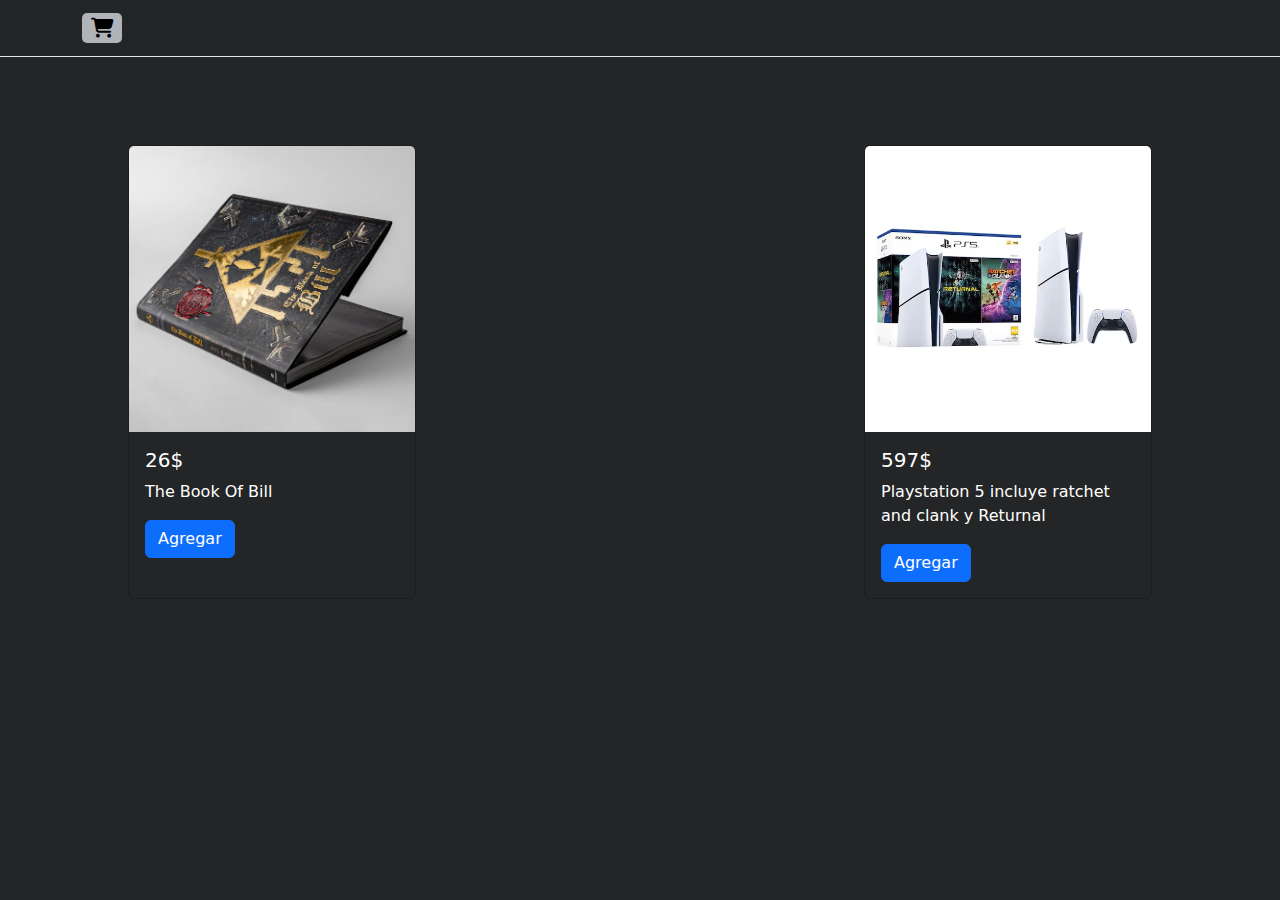
==== index.html @ 14a5e0cb "Tarea Terminada" ====
<!doctype html>
<html lang="en">
<head>
    <meta charset="utf-8">
    <meta name="viewport" content="width=device-width, initial-scale=1">
    <title>market</title>
    <link href="https://cdn.jsdelivr.net/npm/bootstrap@5.3.3/dist/css/bootstrap.min.css" rel="stylesheet" integrity="sha384-QWTKZyjpPEjISv5WaRU9OFeRpok6YctnYmDr5pNlyT2bRjXh0JMhjY6hW+ALEwIH" crossorigin="anonymous">
    <link rel="stylesheet" href="/css/styles.css">
    <link rel="stylesheet" href="https://cdnjs.cloudflare.com/ajax/libs/font-awesome/6.6.0/css/all.min.css">
</head>
<body>

    <header>
        <nav class="navbar bg- bord">
            <div class="container">
                <a class="navbar-brand" href="#">
                    <button id="botonPop">
                        <i class="fa-solid fa-cart-shopping"></i>
                    </button>
                    <div id="popover" class="estilosPop">
                        <h3>compras</h3>
                        <p id="carrito"></p>
                    </div>
                </a>
            </div>
        </nav>
    </header>

    <h1>lista de productos</h1>

<div id="contenedorPadre">

    <!-- <div class="card" style="width: 18rem;">
        <img src="/img/p5.avif" class="card-img-top" alt="...">
        <div class="card-body">
            <h5 class="card-title">Card title</h5>
            <p class="card-text">Some quick example text to build on the card title and make up the bulk of the card's content.</p>
            <a href="#" class="btn btn-primary">Agregar</a>
        </div>
    </div> -->

    <!-- <div class="card" style="width: 18rem;">
        <img src="/img/p5.avif" class="card-img-top" alt="...">
        <div class="card-body">
            <h5 class="card-title">Card title</h5>
            <p class="card-text">Some quick example text to build on the card title and make up the bulk of the card's content.</p>
            <a href="#" class="btn btn-primary">Agregar</a>
        </div>
    </div> -->

    <!--  <div class="card" style="width: 18rem;">
        <img src="/img/p5.avif" class="card-img-top" alt="...">
        <div class="card-body">
            <h5 class="card-title">Card title</h5>
            <p class="card-text">Some quick example text to build on the card title and make up the bulk of the card's content.</p>
            <a href="#" class="btn btn-primary">Agregar</a>
        </div>
    </div> -->

    <div class="card" style="width: 18rem;">
        <img src="/img/the book of bill.jpg" class="card-img-top" alt="...">
        <div class="card-body">
            <h5 class="card-title">26$</h5>
            <p class="card-text">The Book Of Bill</p>
            <button class="btn btn-primary botonAgregar" >Agregar</button>
        </div>
    </div>

    <div class="card" style="width: 18rem;">
        <img src="/img/p5.avif" class="card-img-top" alt="...">
        <div class="card-body">
            <h5 class="card-title">597$</h5>
            <p class="card-text">Playstation 5 incluye ratchet and clank y Returnal</p>
            <button class="btn btn-primary botonAgregar">Agregar</button>
        </div>
    </div>

    <!--  <div class="card" style="width: 18rem;">
        <img src="/img/p5.avif" class="card-img-top" alt="...">
        <div class="card-body">
            <h5 class="card-title">Card title</h5>
            <p class="card-text">Some quick example text to build on the card title and make up the bulk of the card's content.</p>
            <a href="#" class="btn btn-primary">Agregar</a>
        </div>
    </div> -->

    <!-- <div class="card" style="width: 18rem;">
        <img src="/img/p5.avif" class="card-img-top" alt="...">
        <div class="card-body">
            <h5 class="card-title">Card title</h5>
            <p class="card-text">Some quick example text to build on the card title and make up the bulk of the card's content.</p>
            <a href="#" class="btn btn-primary">Agregar</a>
        </div>
    </div> -->

    
    <!--<div class="card" style="width: 18rem;">
        <img src="/img/p5.avif" class="card-img-top" alt="...">
        <div class="card-body">
            <h5 class="card-title">Card title</h5>
            <p class="card-text">Some quick example text to build on the card title and make up the bulk of the card's content.</p>
            <a href="#" class="btn btn-primary">Agregar</a>
        </div>
    </div> -->

</div>


    <script src="https://cdn.jsdelivr.net/npm/bootstrap@5.3.3/dist/js/bootstrap.bundle.min.js" integrity="sha384-YvpcrYf0tY3lHB60NNkmXc5s9fDVZLESaAA55NDzOxhy9GkcIdslK1eN7N6jIeHz" crossorigin="anonymous"></script>
    <script src="/js/funciones.js"></script>
</body>
</html>
---- css/styles.css ----
*{
padding: 0;
margin: 0;
box-sizing: border-box;
}

body{
    background-color: #242526;
}

.bg-{ background-color: #242526;
}

#contenedorPadre{
    display: flex;
    flex-wrap: wrap;
    width: 80%;
    justify-content: center;
    margin: 40px auto;
    justify-content: space-between;
}

.bord{
    border-bottom: 1px #e4e4e4 solid;
}

.card{
    background-color: #242526;
    color: #ffffff;
}

.card:hover{
    border: #5895cf solid;
}



.btnEliminar{
    
    border: none;
    background-color: #c23e3e;
    border-radius: 5px;
    width: 70px;
    color: #ffffff;
}

#botonPop{
    width: 40px;
    border-radius: 5px;
    background-color: #b0b3b8;
    border: none;
}

.estilosPop{
    display: none;
    position: absolute;
    color: #ffffff;
    width: 550px;
    background-color: #3a3b3c;
    border: 1px solid #3a3b3c;
    border-radius: 5px;
    box-shadow: 0 2px 10px rgba(0, 0, 0, 0.1);
    z-index: 1000;
}
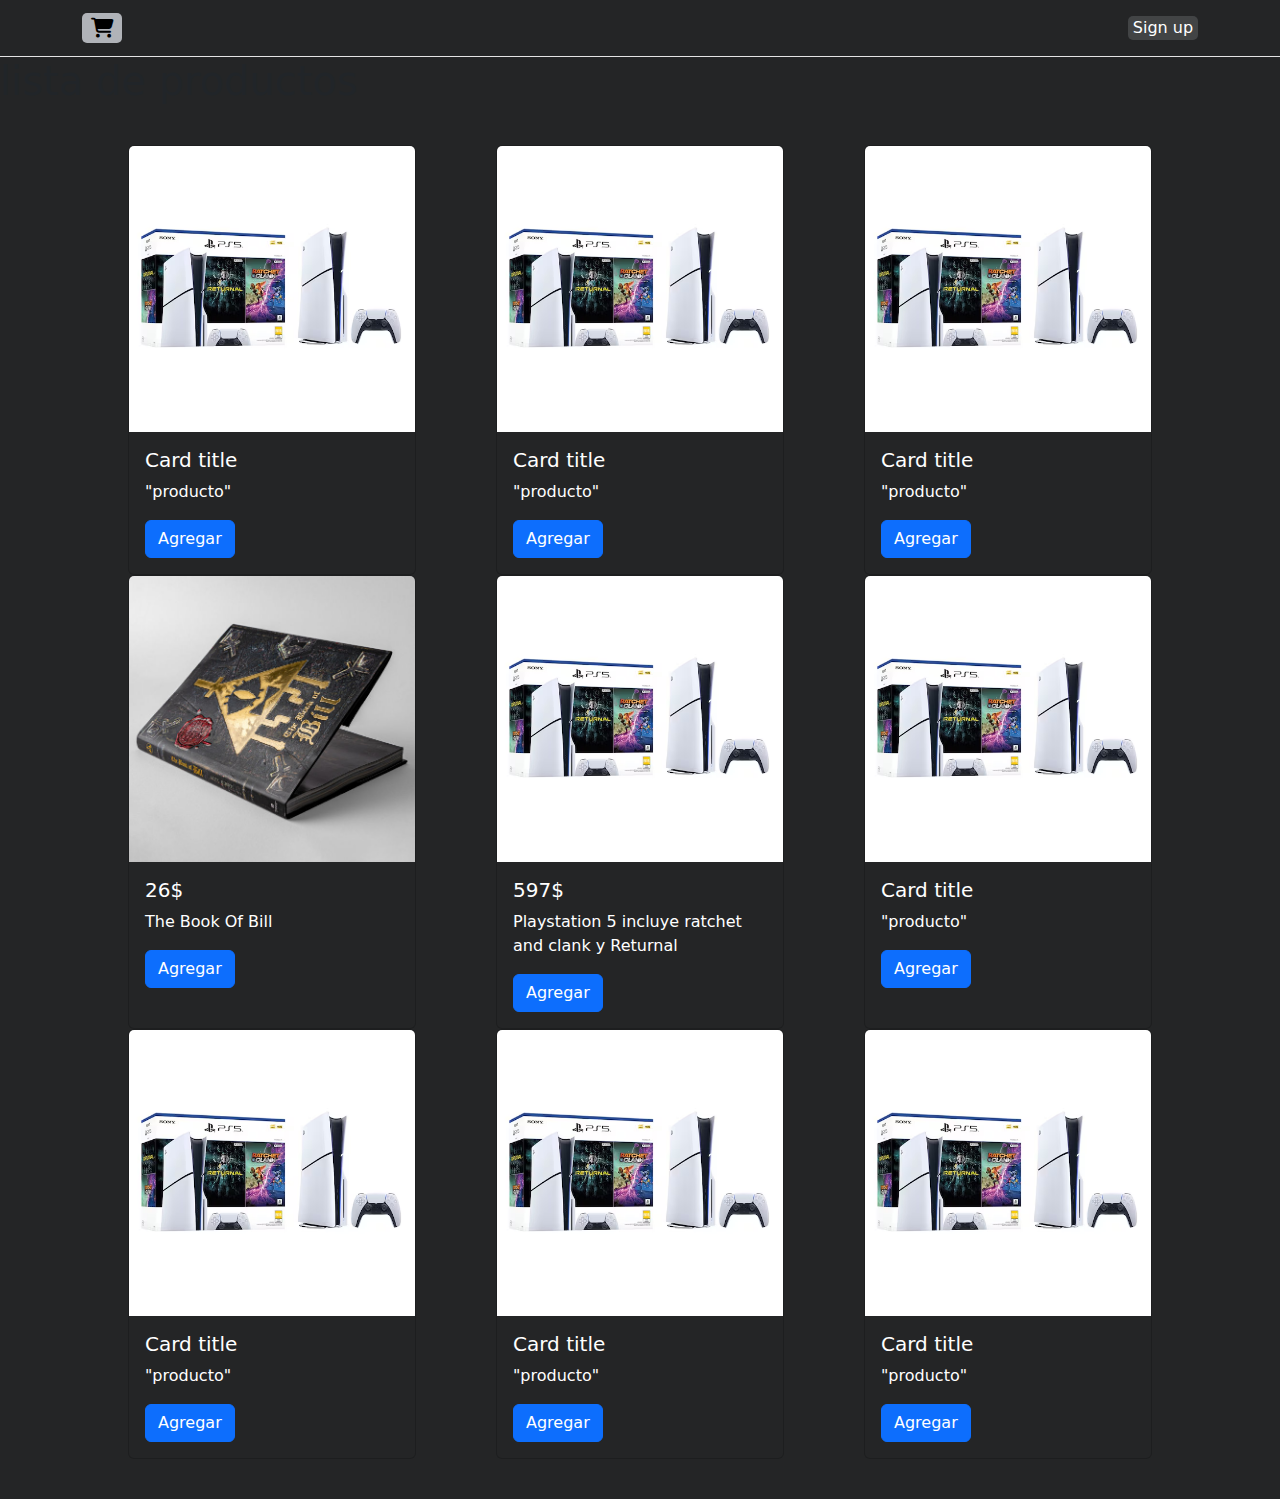
==== commit 6e18bb96: "login sign up add" ====
--- a/index.html
+++ b/index.html
@@ -21,41 +21,43 @@
                         <h3>compras</h3>
                         <p id="carrito"></p>
                     </div>
+                    <a href="http://127.0.0.1:5500/signup.html" id="botonSign" >Sign up</a>
                 </a>
             </div>
         </nav>
+        
     </header>
 
     <h1>lista de productos</h1>
 
 <div id="contenedorPadre">
 
-    <!-- <div class="card" style="width: 18rem;">
+    <div class="card" style="width: 18rem;">
         <img src="/img/p5.avif" class="card-img-top" alt="...">
         <div class="card-body">
             <h5 class="card-title">Card title</h5>
-            <p class="card-text">Some quick example text to build on the card title and make up the bulk of the card's content.</p>
-            <a href="#" class="btn btn-primary">Agregar</a>
+            <p class="card-text">"producto"</p>
+            <button class="btn btn-primary botonAgregar">Agregar</button>
         </div>
-    </div> -->
+    </div>
 
-    <!-- <div class="card" style="width: 18rem;">
+    <div class="card" style="width: 18rem;">
         <img src="/img/p5.avif" class="card-img-top" alt="...">
         <div class="card-body">
             <h5 class="card-title">Card title</h5>
-            <p class="card-text">Some quick example text to build on the card title and make up the bulk of the card's content.</p>
-            <a href="#" class="btn btn-primary">Agregar</a>
+            <p class="card-text">"producto"</p>
+            <button class="btn btn-primary botonAgregar">Agregar</button>
         </div>
-    </div> -->
+    </div>
 
-    <!--  <div class="card" style="width: 18rem;">
+    <div class="card" style="width: 18rem;">
         <img src="/img/p5.avif" class="card-img-top" alt="...">
         <div class="card-body">
             <h5 class="card-title">Card title</h5>
-            <p class="card-text">Some quick example text to build on the card title and make up the bulk of the card's content.</p>
-            <a href="#" class="btn btn-primary">Agregar</a>
+            <p class="card-text">"producto"</p>
+            <button class="btn btn-primary botonAgregar">Agregar</button>
         </div>
-    </div> -->
+    </div>
 
     <div class="card" style="width: 18rem;">
         <img src="/img/the book of bill.jpg" class="card-img-top" alt="...">
@@ -75,33 +77,42 @@
         </div>
     </div>
 
-    <!--  <div class="card" style="width: 18rem;">
+    <div class="card" style="width: 18rem;">
         <img src="/img/p5.avif" class="card-img-top" alt="...">
         <div class="card-body">
             <h5 class="card-title">Card title</h5>
-            <p class="card-text">Some quick example text to build on the card title and make up the bulk of the card's content.</p>
-            <a href="#" class="btn btn-primary">Agregar</a>
+            <p class="card-text">"producto"</p>
+            <button class="btn btn-primary botonAgregar">Agregar</button>
         </div>
-    </div> -->
+    </div>
 
-    <!-- <div class="card" style="width: 18rem;">
+    <div class="card" style="width: 18rem;">
         <img src="/img/p5.avif" class="card-img-top" alt="...">
         <div class="card-body">
             <h5 class="card-title">Card title</h5>
-            <p class="card-text">Some quick example text to build on the card title and make up the bulk of the card's content.</p>
-            <a href="#" class="btn btn-primary">Agregar</a>
+            <p class="card-text">"producto"</p>
+            <button class="btn btn-primary botonAgregar">Agregar</button>
         </div>
-    </div> -->
+    </div>
 
     
-    <!--<div class="card" style="width: 18rem;">
+    <div class="card" style="width: 18rem;">
         <img src="/img/p5.avif" class="card-img-top" alt="...">
         <div class="card-body">
             <h5 class="card-title">Card title</h5>
-            <p class="card-text">Some quick example text to build on the card title and make up the bulk of the card's content.</p>
-            <a href="#" class="btn btn-primary">Agregar</a>
+            <p class="card-text">"producto"</p>
+            <button class="btn btn-primary botonAgregar">Agregar</button>
         </div>
-    </div> -->
+    </div>
+
+    <div class="card" style="width: 18rem;">
+        <img src="/img/p5.avif" class="card-img-top" alt="...">
+        <div class="card-body">
+            <h5 class="card-title">Card title</h5>
+            <p class="card-text">"producto"</p>
+            <button class="btn btn-primary botonAgregar">Agregar</button>
+        </div>
+    </div>
 
 </div>
 
--- a/css/styles.css
+++ b/css/styles.css
@@ -33,7 +33,15 @@
     border: #5895cf solid;
 }
 
-
+#botonSign{
+    border: none;
+    background-color: #b0b3b837;
+    text-decoration: none;
+    border-radius: 5px;
+    width: 70px;
+    color: #ffffff;
+    text-align: center;
+}
 
 .btnEliminar{
     
